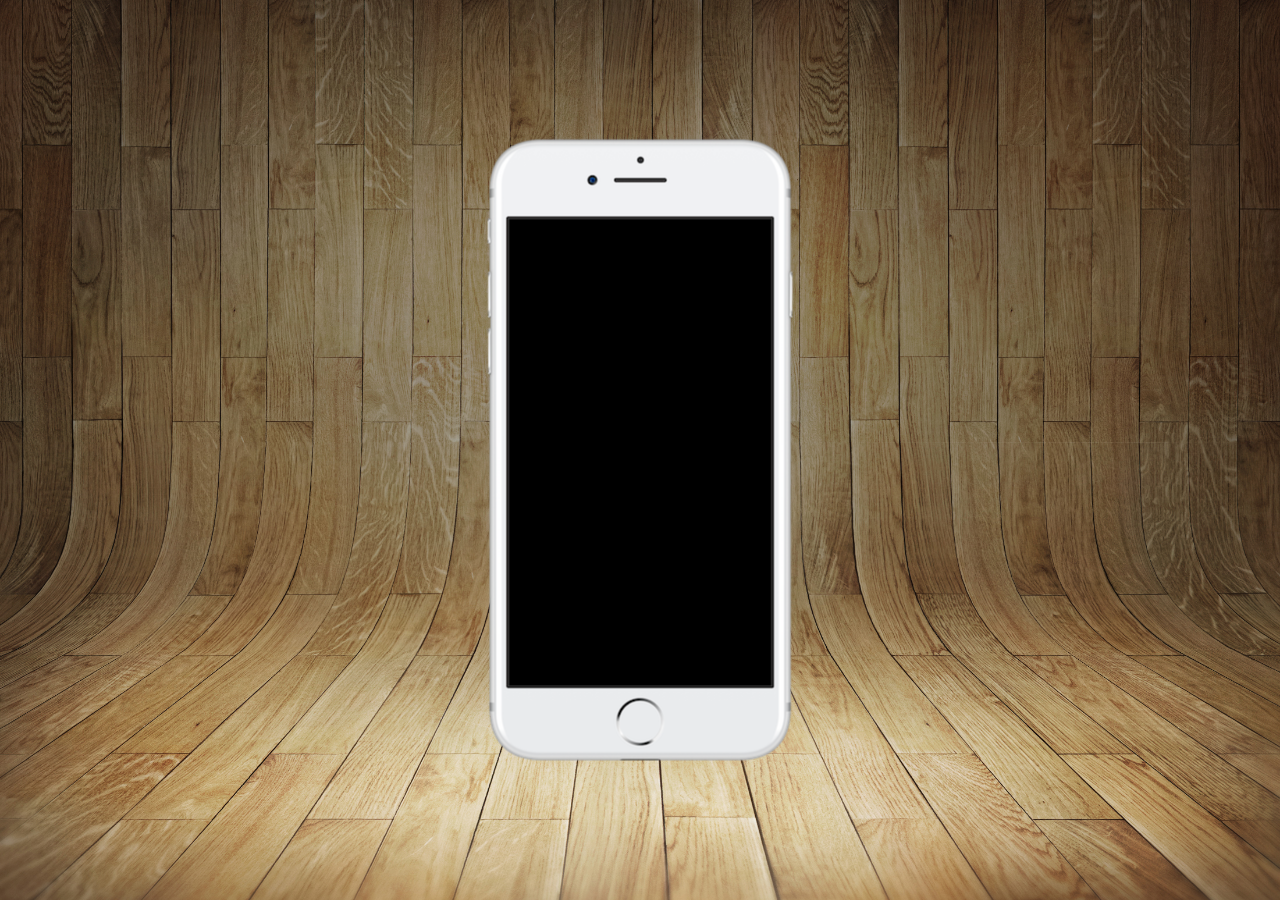
==== index.html @ 7a847b23 "inicio do projeto social" ====
<!DOCTYPE html>
<html lang="pt-br">
<head>
    <meta charset="UTF-8">
    <meta http-equiv="X-UA-Compatible" content="IE=edge">
    <meta name="viewport" content="width=device-width, initial-scale=1.0">
    <link rel="shortcut icon" href="favicon.ico" type="image/x-icon">
    <link rel="stylesheet" href="style.css">
    <title>Projeto Redes Sociais</title>
</head>
<body>
    <main>
        <section id="telefone">

        </section>
        <section id="redes-sociais">

        </section>
    </main>
</body>
</html>
---- style.css ----
@charset "UTF-8";

*{
    margin: 0px;
    padding: 0px;
    font-family: Arial, Helvetica, sans-serif;
}

html, body {
    height: 100vh;
    width: 100vw;
    background-color: black;
}

body{
    background: url(imagens/fundo-madeira.jpg) no-repeat top center;
    background-size: cover;
    background-attachment: fixed;
}

main{
    position: relative;
    height: 100vh;
    
}

section#telefone {
    position: absolute;
    top: 50%;
    left: 50%;
    transform: translate(-50%, -50%);

    height: 627px;
    width: 311px;
    background:  url(imagens/frame-iphone.png) no-repeat;
}
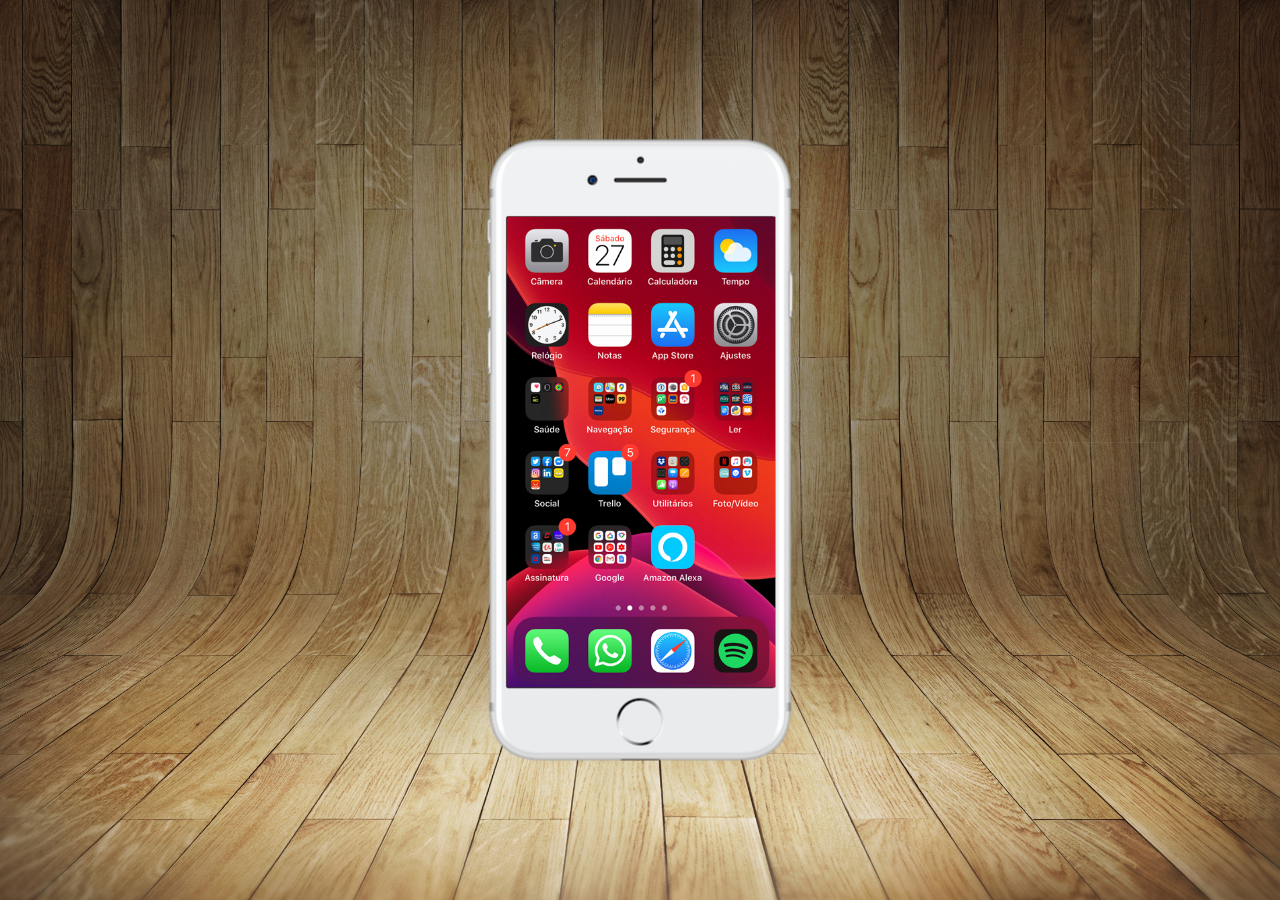
==== commit 03d63287: "criei a tela home" ====
--- a/index.html
+++ b/index.html
@@ -11,7 +11,7 @@
 <body>
     <main>
         <section id="telefone">
-
+          <iframe src="home.html" name="tela" id="tela" frameborder="0"></iframe>
         </section>
         <section id="redes-sociais">
 
--- a/style.css
+++ b/style.css
@@ -33,4 +33,12 @@
     height: 627px;
     width: 311px;
     background:  url(imagens/frame-iphone.png) no-repeat;
+}
+
+iframe#tela {
+    position: relative;
+    top: 80px;
+    left: 22px;
+    width: 269px;
+    height: 471px;
 }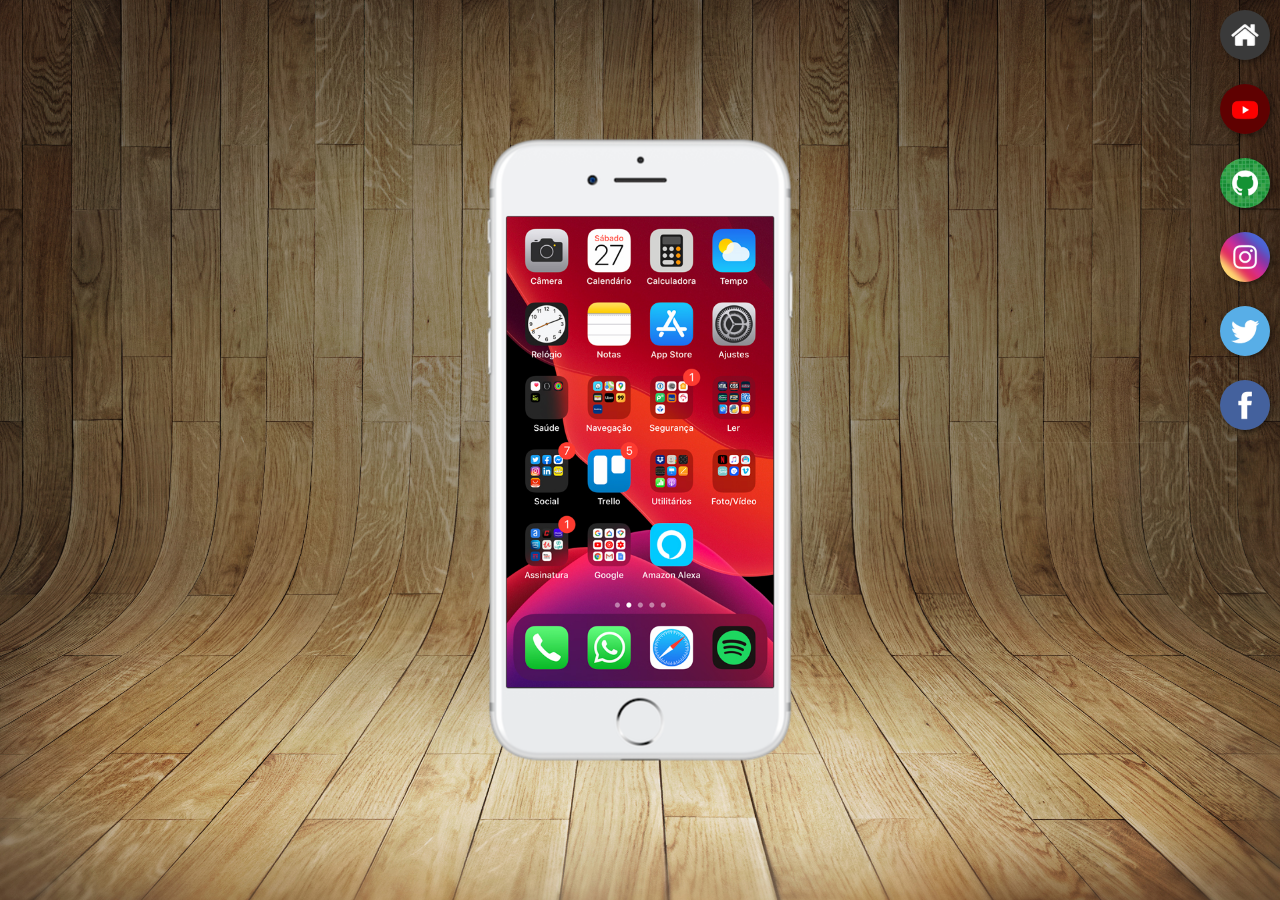
==== commit f70f6ea3: "." ====
--- a/index.html
+++ b/index.html
@@ -11,10 +11,22 @@
 <body>
     <main>
         <section id="telefone">
-          <iframe src="home.html" name="tela" id="tela" frameborder="0"></iframe>
+          <iframe src="home.html" name="tela" id="tela" frameborder="0">
+            Seu navegador não é compatível com isso.
+          </iframe>
         </section>
         <section id="redes-sociais">
-
+            <a href="home.html" target="tela"><img src="imagens/logo-home.jpg" alt="Home"></a> <br>
+          
+            <a href="youtube.html" target="tela"><img src="imagens/logo-youtube.jpg" alt="YouTube"></a> <br>
+          
+            <a href="GitHub.html" target="tela"><img src="imagens/logo-github.jpg" alt="GitHub"></a> <br>
+          
+            <a href="Instagram.html" target="tela"><img src="imagens/logo-instagram.jpg" alt="Instagram"></a> <br>
+          
+            <a href="Twitter.html" target="tela"><img src="imagens/logo-twitter.jpg" alt="Twitter"></a> <br>
+          
+            <a href="Facebook.html" target="tela"><img src="imagens/logo-facebook.jpg" alt="Facebook"></a>
         </section>
     </main>
 </body>
--- a/style.css
+++ b/style.css
@@ -39,6 +39,27 @@
     position: relative;
     top: 80px;
     left: 22px;
-    width: 269px;
+    width: 267px;
     height: 471px;
-}+}
+
+section#redes-sociais img {
+    width: 50xp;
+    height: 50px;
+    border-radius: 50% ;
+    box-shadow: 2px 2px 5px rgba(0, 0, 0, 0.418);
+    box-sizing: border-box;
+    margin: 10px;
+}
+
+section#redes-sociais {
+    text-align: right;
+}
+
+section#redes-sociais img:hover {
+    border: 2px solid white;
+    transform: translate(-3px, -3px);
+    box-shadow: 5px 5px 10px rgba(0, 0, 0, 0.623);
+    transition: transform .3s, border .3s;
+}
+    
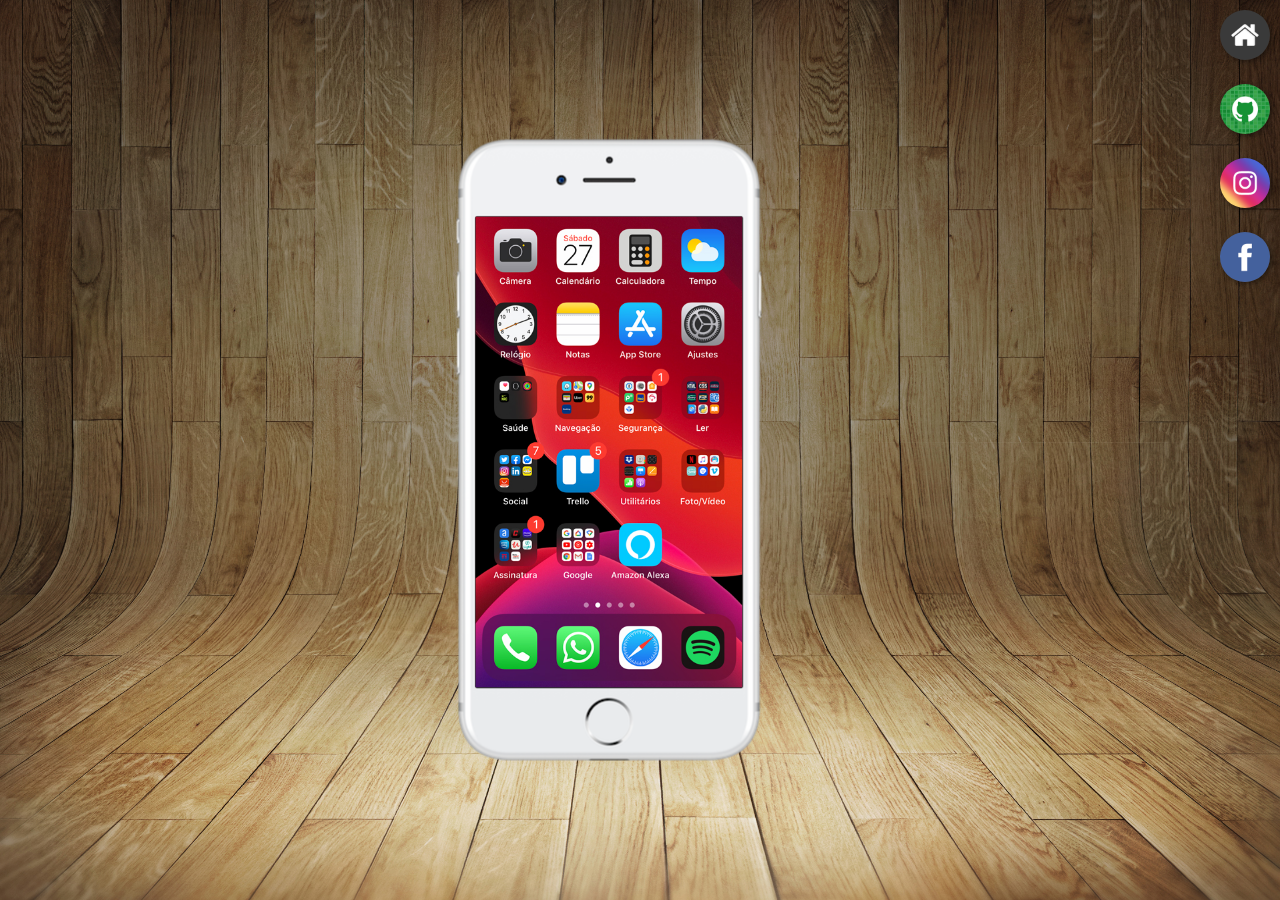
==== commit 0e7ae6b4: "Minha redes sociais" ====
--- a/index.html
+++ b/index.html
@@ -18,13 +18,13 @@
         <section id="redes-sociais">
             <a href="home.html" target="tela"><img src="imagens/logo-home.jpg" alt="Home"></a> <br>
           
-            <a href="youtube.html" target="tela"><img src="imagens/logo-youtube.jpg" alt="YouTube"></a> <br>
+            
           
             <a href="GitHub.html" target="tela"><img src="imagens/logo-github.jpg" alt="GitHub"></a> <br>
           
             <a href="Instagram.html" target="tela"><img src="imagens/logo-instagram.jpg" alt="Instagram"></a> <br>
           
-            <a href="Twitter.html" target="tela"><img src="imagens/logo-twitter.jpg" alt="Twitter"></a> <br>
+            
           
             <a href="Facebook.html" target="tela"><img src="imagens/logo-facebook.jpg" alt="Facebook"></a>
         </section>
--- a/style.css
+++ b/style.css
@@ -28,7 +28,7 @@
     position: absolute;
     top: 50%;
     left: 50%;
-    transform: translate(-50%, -50%);
+    transform: translate(-60%, -50%);
 
     height: 627px;
     width: 311px;
